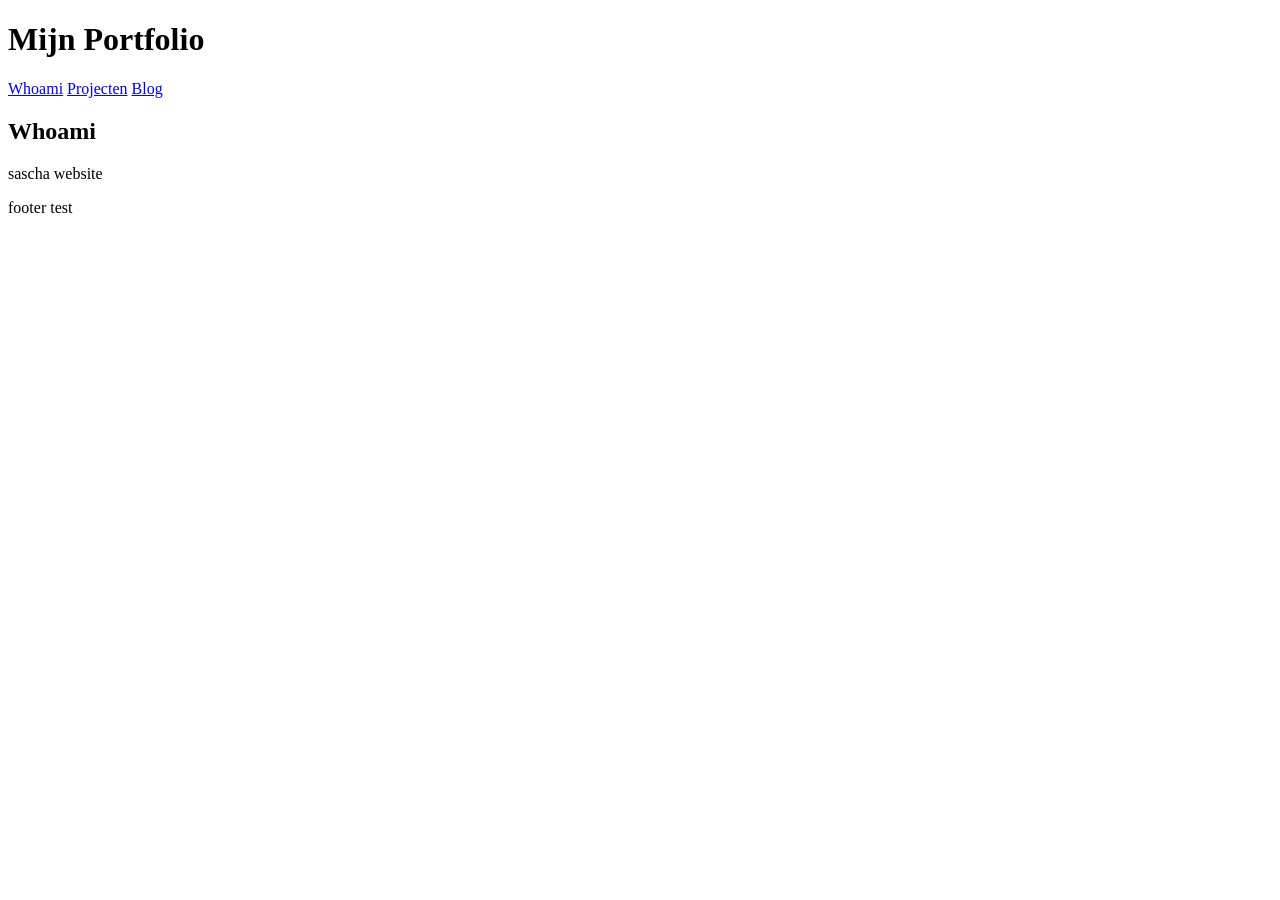
==== index.html @ 1a4b7dbe "Added footer test to index.html, projecten.html, and blog.html." ====
<!DOCTYPE html>
<html lang="nl">
<head>
    <meta charset="UTF-8">
    <meta name="viewport" content="width=device-width, initial-scale=1.0">
    <title>Whoami - Mijn Portfolio</title>
</head>

<body>

    <header>
        <h1>Mijn Portfolio</h1>

        <nav>
            <a href="index.html">Whoami</a>
            <a href="projecten.html">Projecten</a>
            <a href="blog.html">Blog</a>
        </nav>
    </header>

    <main>
        <section>
            <h2>Whoami</h2>

            <p>
                sascha website
            </p>
        </section>
    </main>

    <footer>
        <p>footer test</p>
    </footer>

</body>
</html>
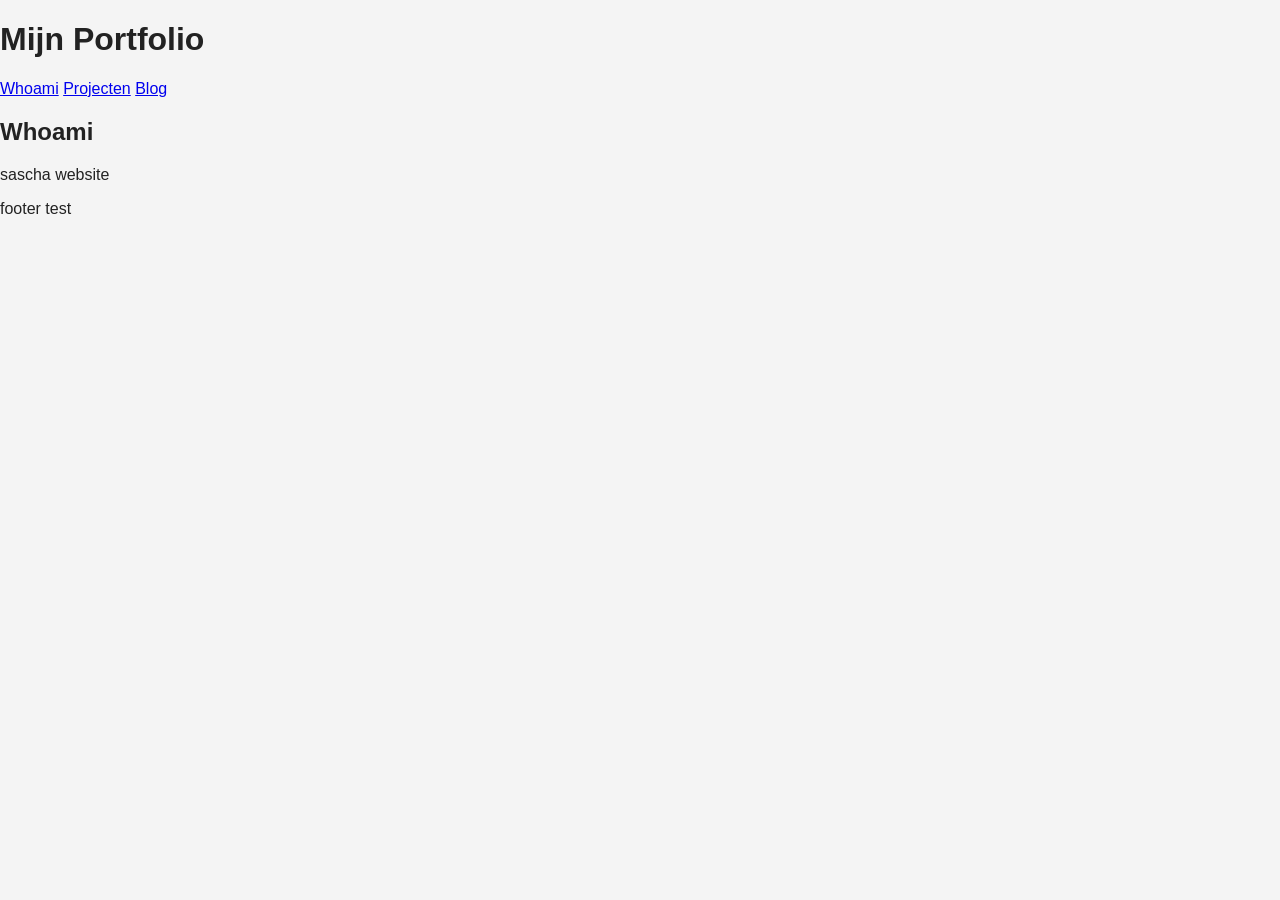
==== commit a7ba64c9: "Added linking css to the html pages" ====
--- a/index.html
+++ b/index.html
@@ -4,6 +4,7 @@
     <meta charset="UTF-8">
     <meta name="viewport" content="width=device-width, initial-scale=1.0">
     <title>Whoami - Mijn Portfolio</title>
+    <link rel="stylesheet" href="style.css">
 </head>
 
 <body>
--- a/style.css
+++ b/style.css
@@ -0,0 +1,7 @@
+/* Algemene instellingen */
+body {
+    margin: 0;
+    font-family: Arial, sans-serif;
+    background-color: #f4f4f4;
+    color: #222;
+}
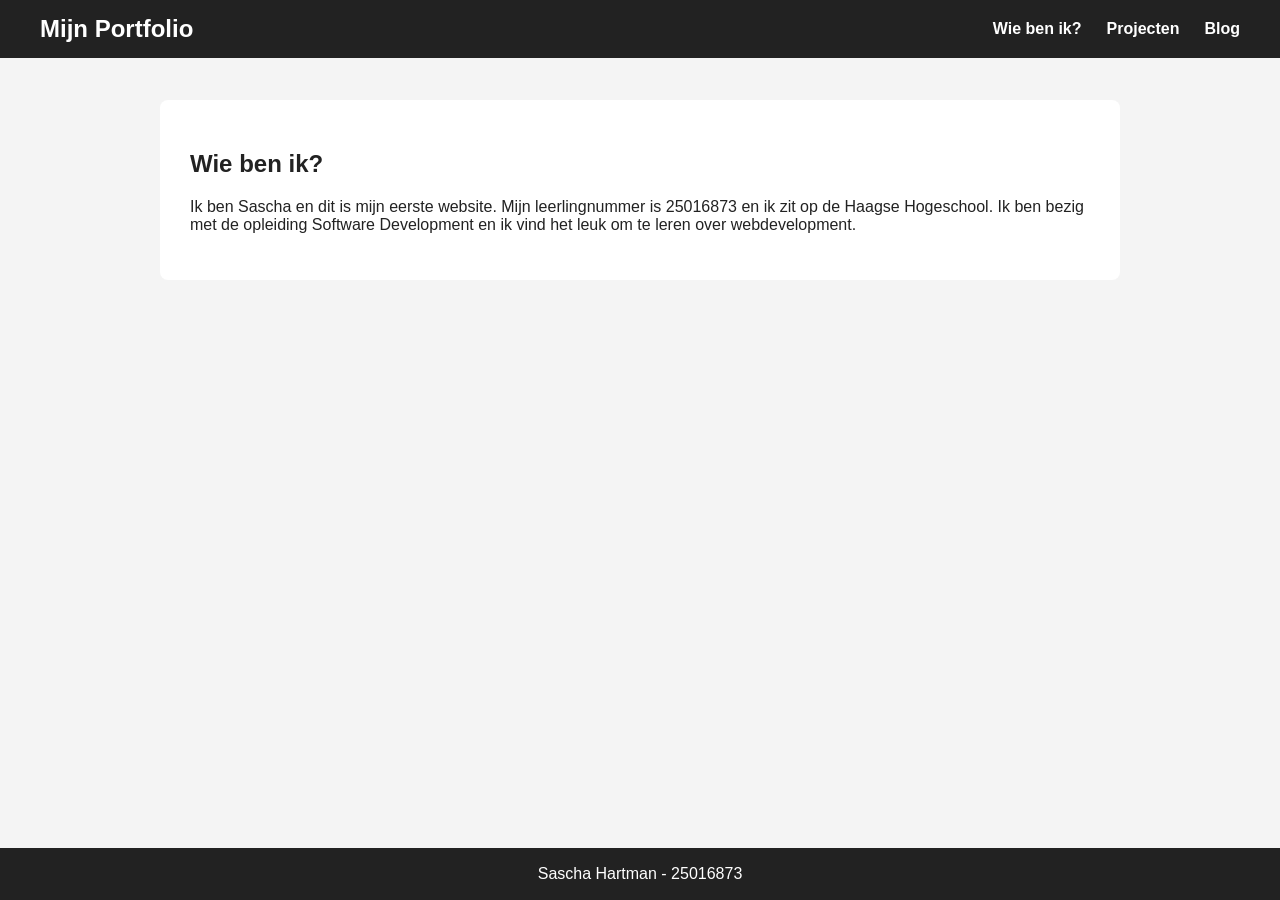
==== commit 84b85627: "Afbeelding + extra projecten toegevoegd + footer en header blijven nu altijd op het scherm staan" ====
--- a/index.html
+++ b/index.html
@@ -13,7 +13,7 @@
         <h1>Mijn Portfolio</h1>
 
         <nav>
-            <a href="index.html">Whoami</a>
+            <a href="index.html">Wie ben ik?</a>
             <a href="projecten.html">Projecten</a>
             <a href="blog.html">Blog</a>
         </nav>
@@ -21,16 +21,16 @@
 
     <main>
         <section>
-            <h2>Whoami</h2>
+            <h2>Wie ben ik?</h2>
 
             <p>
-                sascha website
+                Ik ben Sascha en dit is mijn eerste website. Mijn leerlingnummer is 25016873 en ik zit op de Haagse Hogeschool. Ik ben bezig met de opleiding Software Development en ik vind het leuk om te leren over webdevelopment.
             </p>
         </section>
     </main>
 
     <footer>
-        <p>footer test</p>
+        <p>Sascha Hartman - 25016873</p>
     </footer>
 
 </body>
--- a/style.css
+++ b/style.css
@@ -1,7 +1,110 @@
-/* Algemene instellingen */
+html,
+body {
+    height: 100%;
+}
+
 body {
     margin: 0;
     font-family: Arial, sans-serif;
     background-color: #f4f4f4;
     color: #222;
+
+    display: flex;
+    flex-direction: column;
+}
+
+header {
+    background-color: #222;
+    color: white;
+    padding: 15px 40px;
+
+    display: flex;
+    align-items: center;
+    justify-content: space-between;
+
+    position: fixed;
+    top: 0;
+    left: 0;
+    width: 100%;
+    box-sizing: border-box;
+}
+
+header h1 {
+    margin: 0;
+    font-size: 24px;
+}
+
+nav {
+    display: flex;
+    gap: 25px;
+}
+
+nav a {
+    color: white;
+    text-decoration: none;
+    font-weight: bold;
+}
+
+nav a:hover {
+    text-decoration: underline;
+}
+
+main {
+    max-width: 1000px;
+    width: 100%;
+    box-sizing: border-box;
+    margin: 100px auto 0;
+    padding: 0 20px 120px;
+}
+
+section,
+article {
+    background-color: white;
+    padding: 30px;
+    margin-bottom: 20px;
+    border-radius: 8px;
+}
+
+article h2 {
+    margin-top: 0;
+}
+
+article img {
+    display: block;
+    width: 100%;
+    max-width: 200px;
+    height: auto;
+}
+
+footer {
+    background-color: #222;
+    color: white;
+    text-align: center;
+    padding: 1px;
+
+    position: fixed;
+    bottom: 0;
+    left: 0;
+    width: 100%;
+    box-sizing: border-box;
+}
+
+@media (max-width: 600px) {
+    header {
+        flex-direction: column;
+        gap: 15px;
+        padding: 20px;
+    }
+
+    nav {
+        gap: 15px;
+    }
+
+    main {
+        margin: 20px auto;
+    }
+
+    article {
+        padding: 20px;
+    }
 }
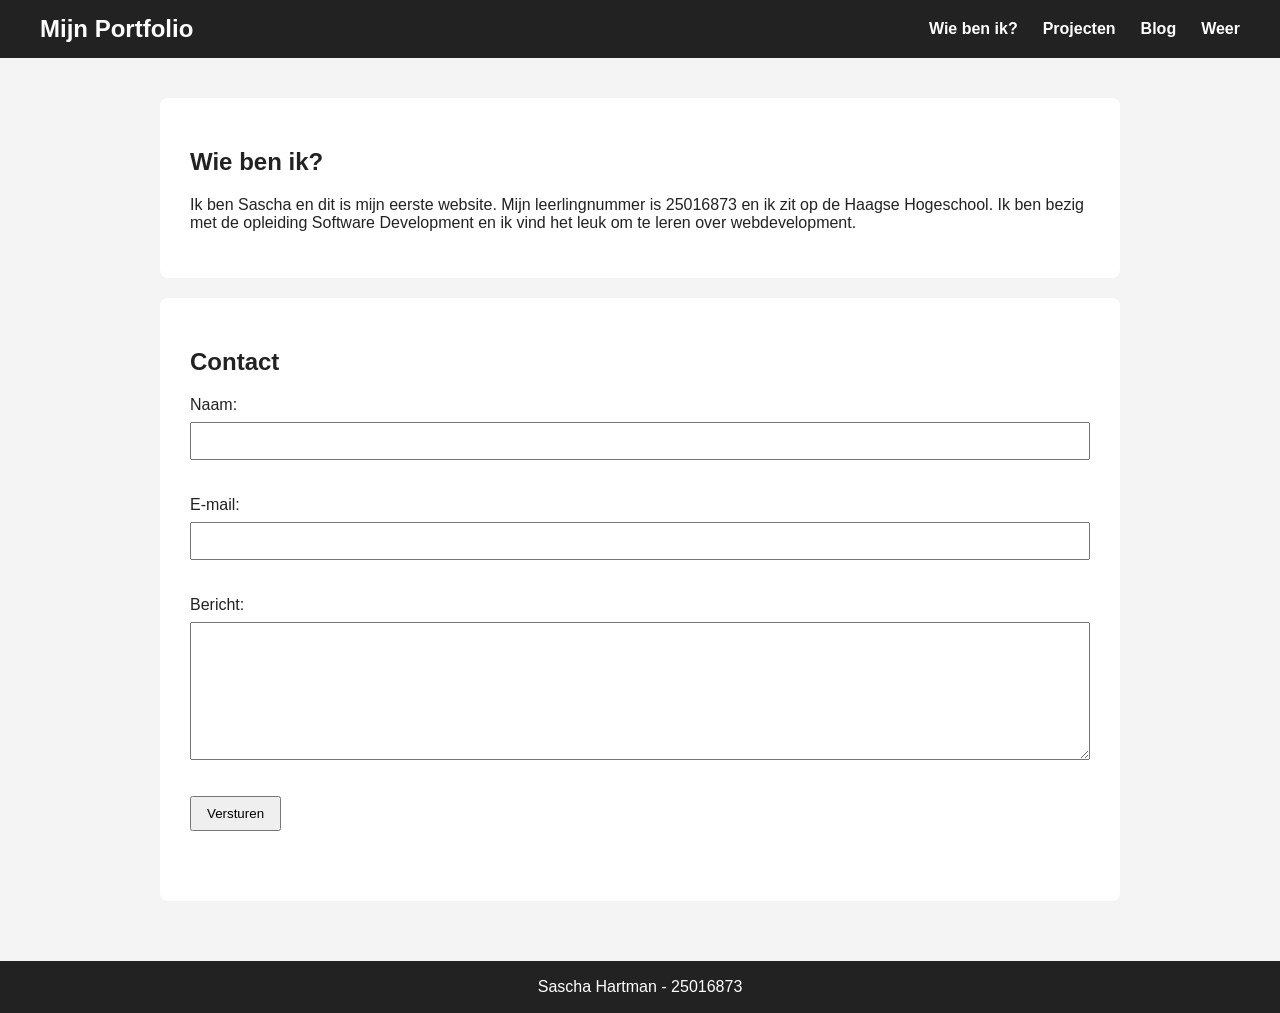
==== commit 014ad094: "2nd working DOM changing function, New "weer" page, cleaned up some of the old code" ====
--- a/index.html
+++ b/index.html
@@ -16,6 +16,7 @@
             <a href="index.html">Wie ben ik?</a>
             <a href="projecten.html">Projecten</a>
             <a href="blog.html">Blog</a>
+            <a href="weer.html">Weer</a>
         </nav>
     </header>
 
@@ -27,11 +28,38 @@
                 Ik ben Sascha en dit is mijn eerste website. Mijn leerlingnummer is 25016873 en ik zit op de Haagse Hogeschool. Ik ben bezig met de opleiding Software Development en ik vind het leuk om te leren over webdevelopment.
             </p>
         </section>
+
+        <section>
+            <h2>Contact</h2>
+
+            <form id="contactForm">
+                <label for="naam">Naam:</label>
+                <input type="text" id="naam" name="naam" aria-describedby="naamFout">
+
+                <span id="naamFout"></span>
+
+                <label for="email">E-mail:</label>
+                <input type="email" id="email" name="email" aria-describedby="emailFout">
+
+                <span id="emailFout"></span>
+
+                <label for="bericht">Bericht:</label>
+                <textarea id="bericht" name="bericht" aria-describedby="berichtFout"></textarea>
+
+                <span id="berichtFout"></span>
+
+                <button type="submit">Versturen</button>
+
+                <p id="succesMelding" aria-live="polite"></p>
+            </form>
+        </section>
     </main>
 
     <footer>
         <p>Sascha Hartman - 25016873</p>
     </footer>
 
+    <script src="script.js"></script>
+
 </body>
 </html>
--- a/style.css
+++ b/style.css
@@ -21,12 +21,6 @@
     display: flex;
     align-items: center;
     justify-content: space-between;
-
-    position: fixed;
-    top: 0;
-    left: 0;
-    width: 100%;
-    box-sizing: border-box;
 }
 
 header h1 {
@@ -53,8 +47,10 @@
     max-width: 1000px;
     width: 100%;
     box-sizing: border-box;
-    margin: 100px auto 0;
-    padding: 0 20px 120px;
+    margin: 40px auto;
+    padding: 0 20px;
+
+    flex: 1;
 }
 
 section,
@@ -70,7 +66,6 @@
 }
 
 article img {
-    display: block;
     width: 100%;
     max-width: 200px;
     height: auto;
@@ -81,12 +76,6 @@
     color: white;
     text-align: center;
     padding: 1px;
-
-    position: fixed;
-    bottom: 0;
-    left: 0;
-    width: 100%;
-    box-sizing: border-box;
 }
 
 @media (max-width: 600px) {
@@ -107,4 +96,36 @@
     article {
         padding: 20px;
     }
+}
+
+form {
+    display: flex;
+    flex-direction: column;
+    gap: 8px;
+}
+
+form input,
+form textarea {
+    padding: 8px;
+    font-family: Arial, sans-serif;
+    font-size: 16px;
+}
+
+form textarea {
+    min-height: 120px;
+}
+
+form span {
+    color: red;
+    min-height: 20px;
+}
+
+form button {
+    width: fit-content;
+    padding: 8px 15px;
+    cursor: pointer;
+}
+
+#succesMelding {
+    color: green;
 }
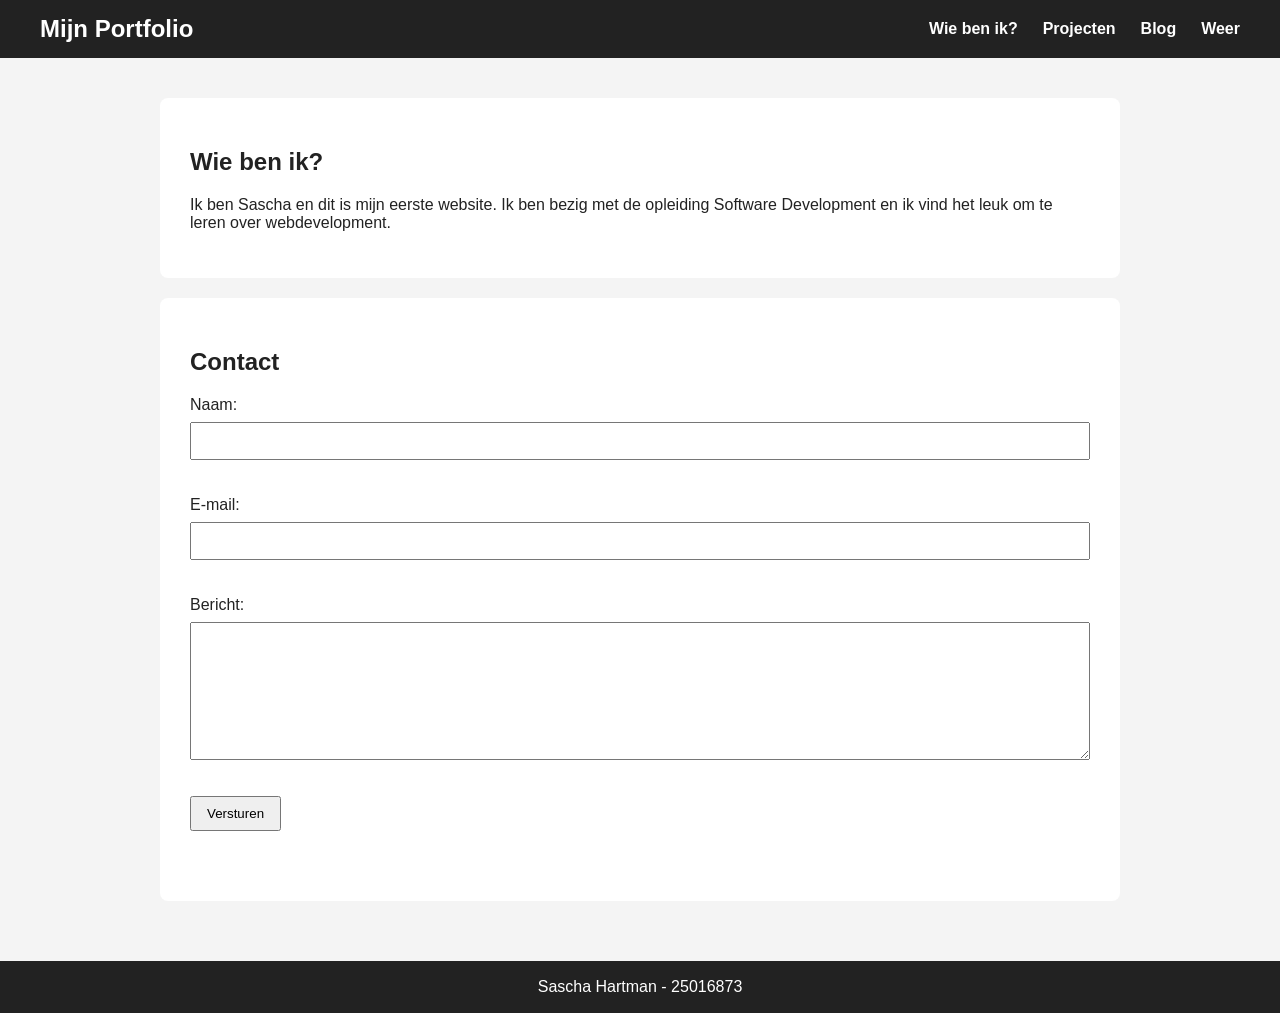
==== commit 4e2d0e1e: "Update opdracht 2" ====
--- a/index.html
+++ b/index.html
@@ -25,7 +25,7 @@
             <h2>Wie ben ik?</h2>
 
             <p>
-                Ik ben Sascha en dit is mijn eerste website. Mijn leerlingnummer is 25016873 en ik zit op de Haagse Hogeschool. Ik ben bezig met de opleiding Software Development en ik vind het leuk om te leren over webdevelopment.
+                Ik ben Sascha en dit is mijn eerste website.  Ik ben bezig met de opleiding Software Development en ik vind het leuk om te leren over webdevelopment.
             </p>
         </section>
 
